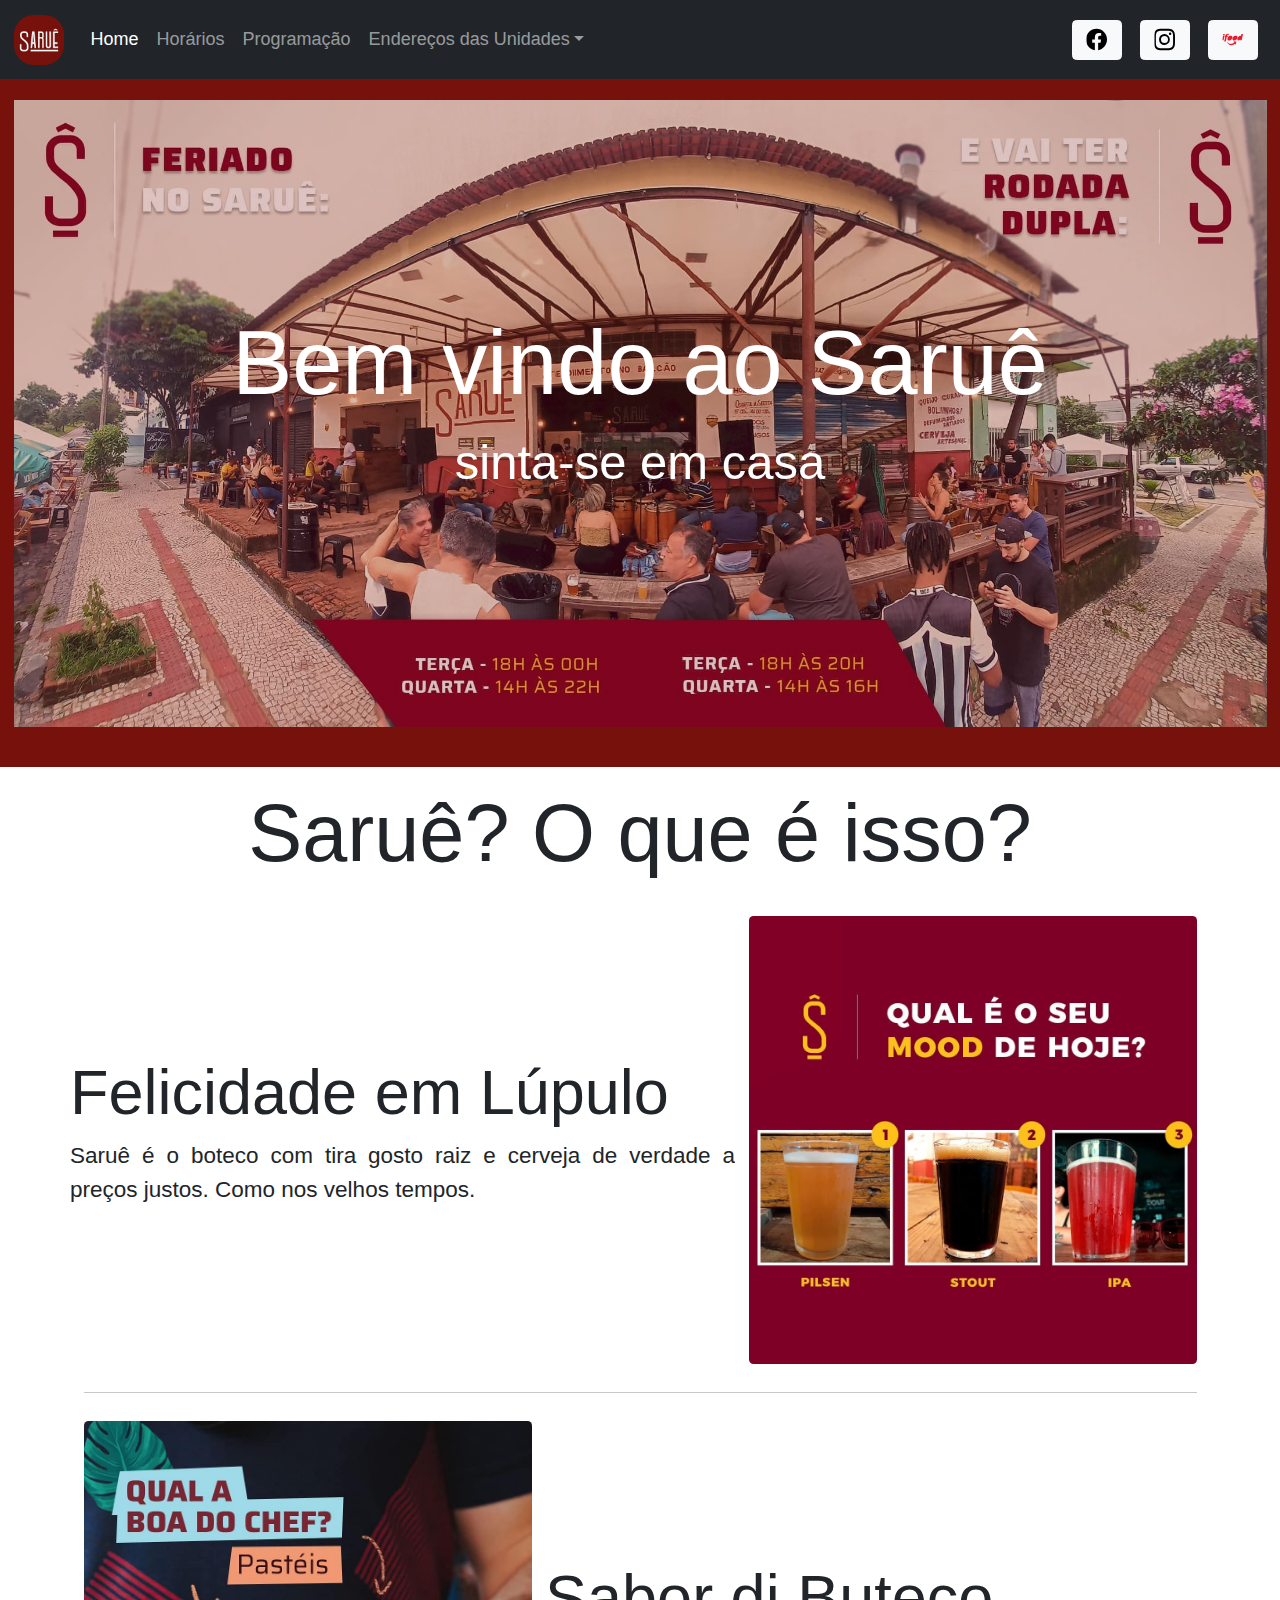
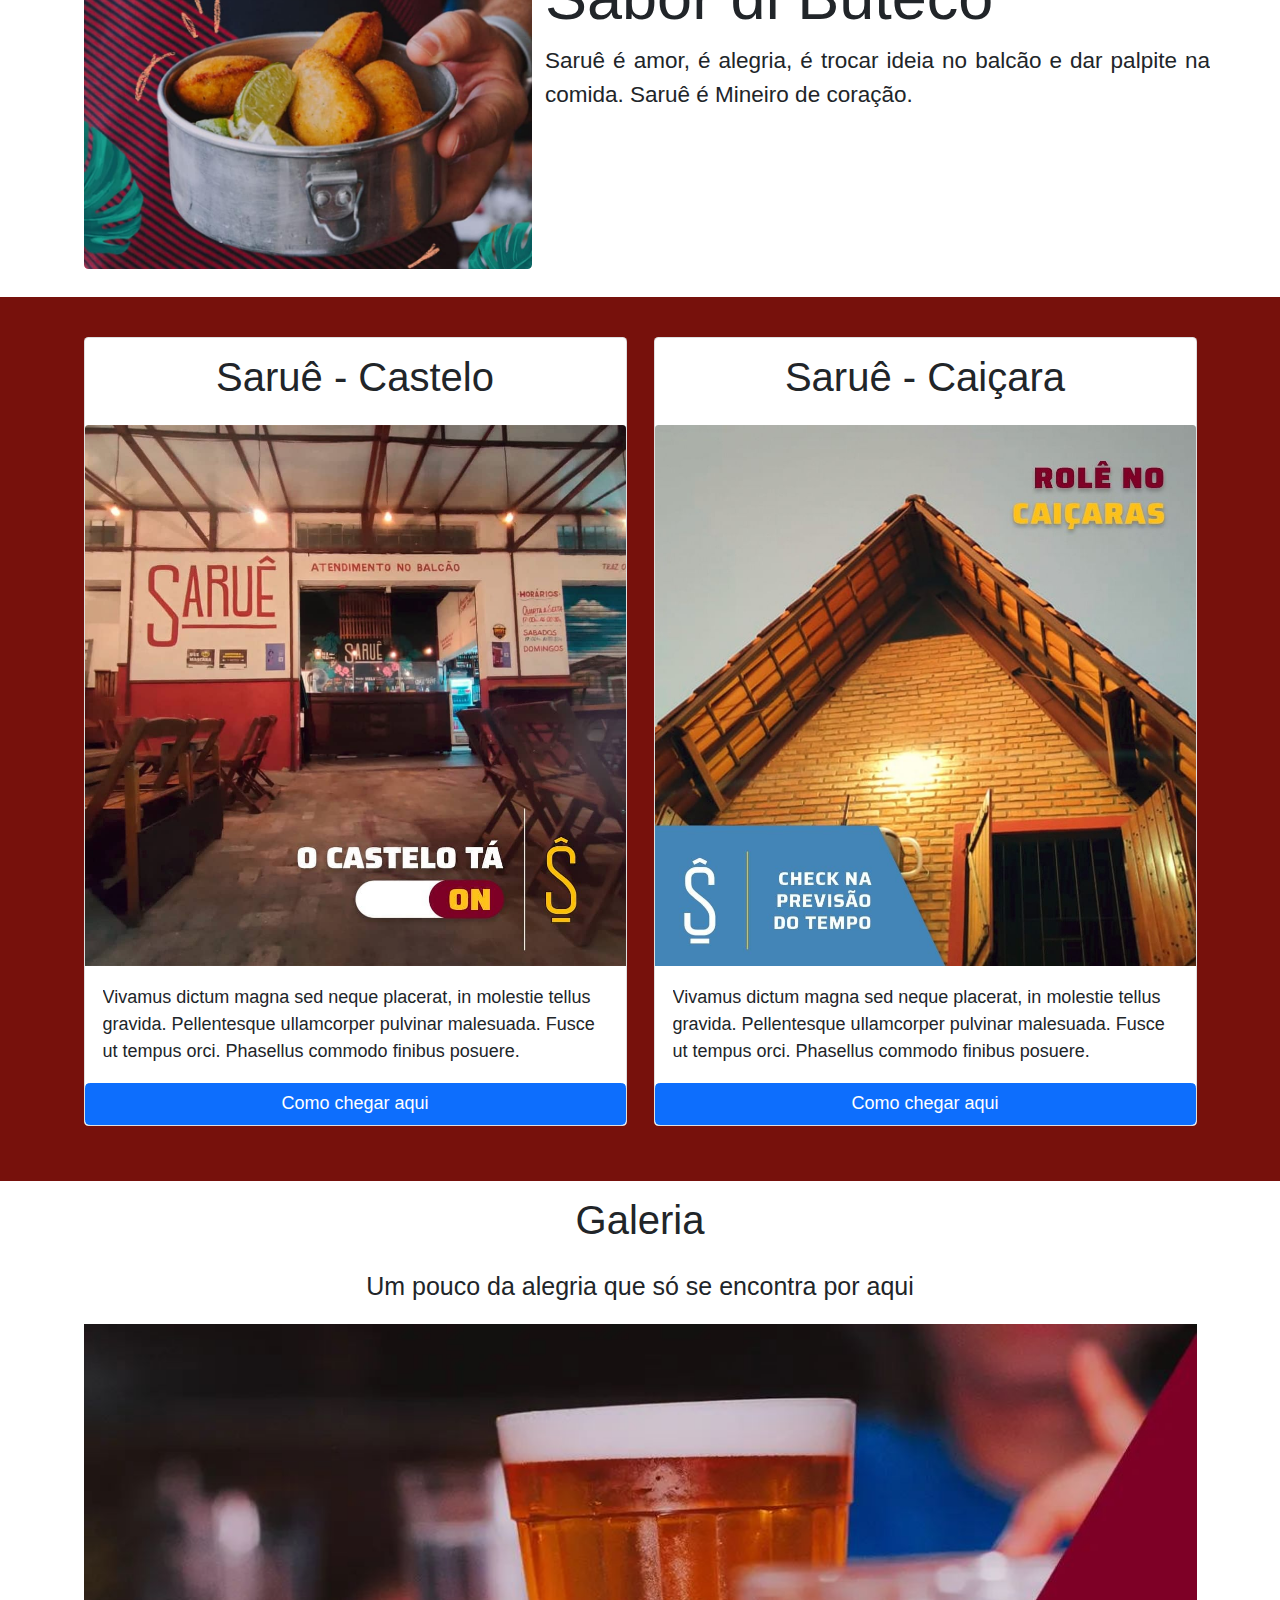
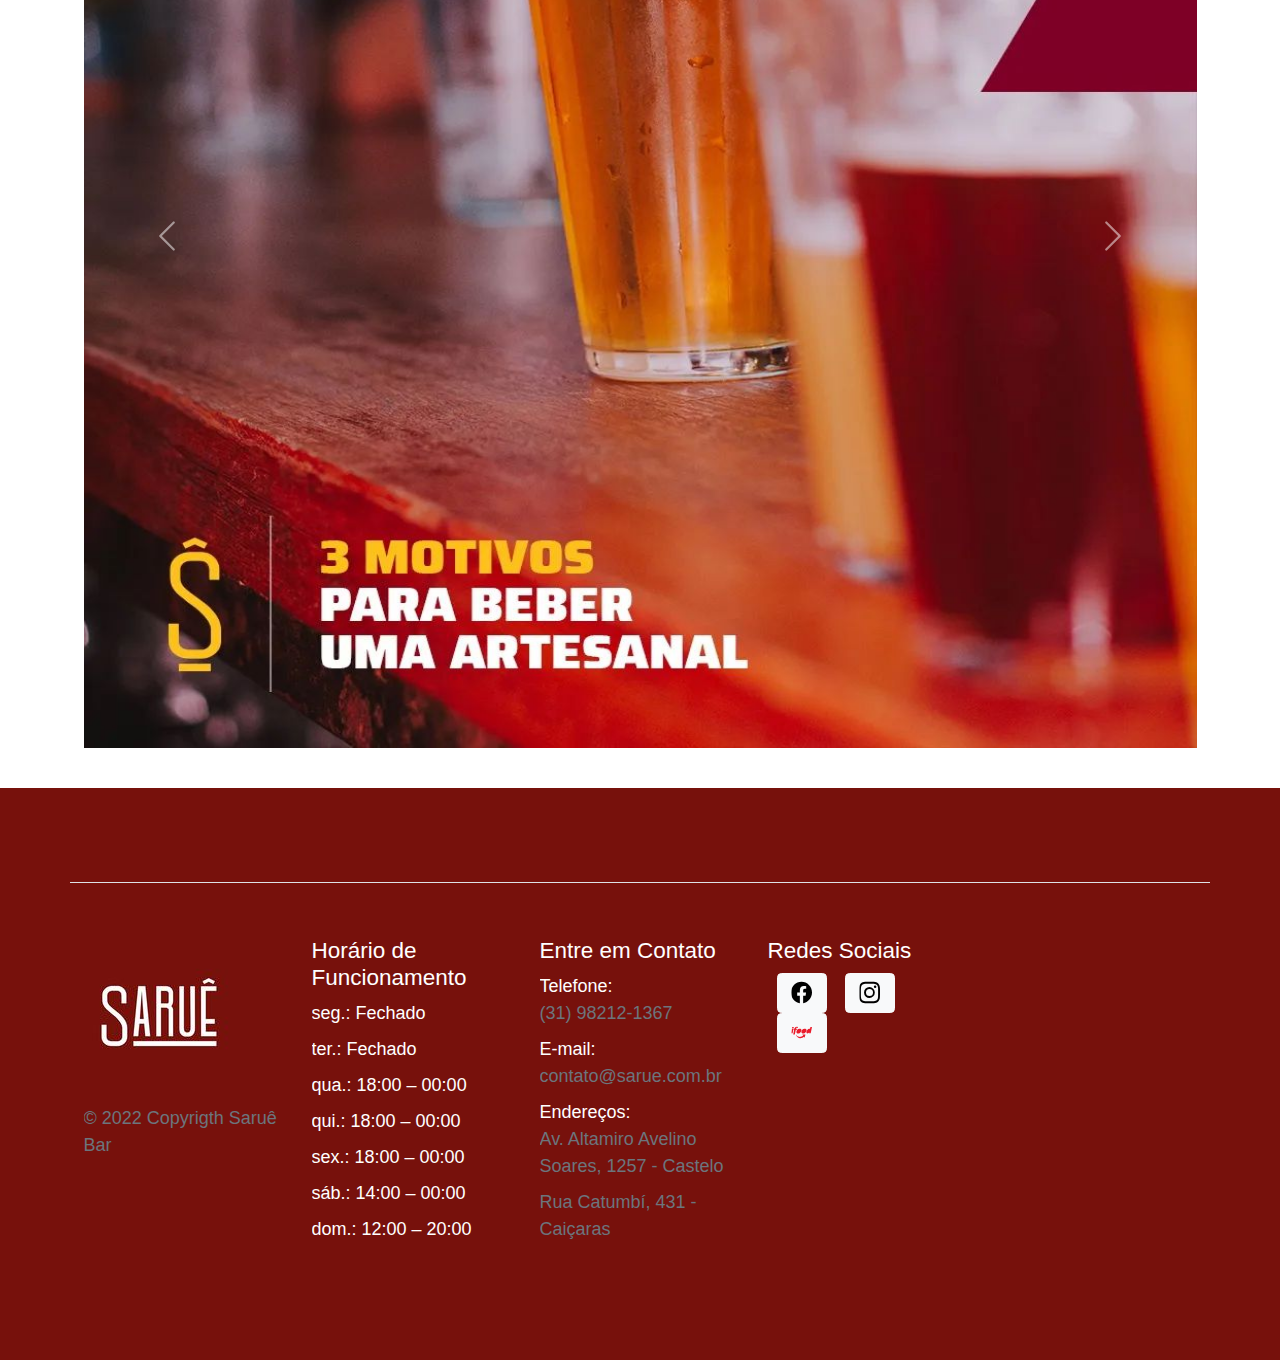
==== index.html @ 0a902777 "add modifica" ====
<!DOCTYPE html>
<html lang="pt-br">
  <head>
    <!-- Required meta tags -->
    <meta charset="utf-8">
    <meta name="viewport" content="width=device-width, initial-scale=1">

    <!-- Bootstrap CSS -->
    <link href="bootstrap.min.css" rel="stylesheet">

    <!-- Custom CSS -->
    <link rel="stylesheet" href="style.css">

    <!-- Favicon -->
    <link rel="shortcut icon" href="logo.jpg" type="image/x-icon">
    
    <title>Saruê! - Belo Horizonte</title>
  </head>
  <body>

    <!-- inicio nav -->
    <nav class="navbar fixed-top navbar-expand-md navbar-dark bg-dark" aria-label="Fourth navbar example">
        <div class="container-fluid">
            <a class="navbar-brand" href="#">
              <img src="logo.jpg" class="logo" alt="Saruê">
            </a>
          <button class="navbar-toggler" type="button" data-bs-toggle="collapse" data-bs-target="#navbarsExample04" aria-controls="navbarsExample04" aria-expanded="false" aria-label="Toggle navigation">
            <span class="navbar-toggler-icon"></span>
          </button>
    
          <div class="collapse navbar-collapse" id="navbarsExample04">
            <ul class="navbar-nav me-auto mb-2 mb-md-0">
              <li class="nav-item">
                <a class="nav-link active" aria-current="page" href="#">Home</a>
              </li>
              <li class="nav-item">
                <a class="nav-link" href="#pe">Horários</a>
              </li>
              <li class="nav-item">
                <a class="nav-link" href="#">Programação</a>
              </li>
              <li class="nav-item dropdown">
                <a class="nav-link dropdown-toggle" href="#" id="dropdown04" data-bs-toggle="dropdown" aria-expanded="false">Endereços das Unidades</a>
                <ul class="dropdown-menu" aria-labelledby="dropdown04">
                  <li><a class="dropdown-item" href="#conteudo2">Saruê - Castelo</a></li>
                  <li><a class="dropdown-item" href="#conteudo2">Saruê - Caiçara</a></li>
                </ul>
              </li>
            </ul>
            <!-- botoes redes sociais -->
            <div class="botoesRedes">
              <ul class="navbar-nav me-auto mb-2 mb-md-0">
                <li class="mx-2">
                  <a href="https://www.facebook.com/Saruebh/"><img class="btn btn-light" src="facebook.svg" alt="facebook" width="50px" height="40px"></a>
                </li>
                <li class="mx-2">
                  <a href="https://www.instagram.com/saruebh/"><img class="btn btn-light" src="instagram.svg" alt="instagram" width="50px" height="40px"></a>
                </li>
                <li class="mx-2">
                  <a href="https://www.ifood.com.br/delivery/belo-horizonte-mg/sarue-castelo/9a29a077-f05b-4400-80f4-abe7b4b3ea69"><img class="btn btn-light" src="ifood-43.svg" width="50px" height="40px" alt=""></a>
                </li>
              </ul>
            </div>
          </div>
        </div>
      </nav>
      <!-- fim nav -->

      <!-- inicio topo -->
      <section id="topo">
        <div class="container-fluid">
          <div class="row position-relative">
            <!-- <div class="col-sm-12">
              <div class="row bg_topo"> -->
                <div class="col-sm-6 bg_esquerdo d-block">
                  <img class="img-fluid opacity-75" src="bg1.jpg" alt="" width="100%">
                </div>
                <div class="col-sm-6 bg_direito d-none d-sm-block">
                  <img class="img-fluid opacity-75" src="bg2.jpg" alt="" width="100%">
                </div>
                <div class="position-absolute top-50 start-50 translate-middle text-center">
                  <h1 class="display-1">Bem vindo ao Saruê</h1>
                  <p class="">sinta-se em casa</p>
                </div>
              </div>
            <!-- </div> -->
          </div>
        </div>
      </section> 
      <!-- fim topo -->

      <!-- inicio conteudo1 -->
      <section id="conteudo1">
        <div class="container pb-3">
          <h2 class="text-center display-2 pt-3">Saruê? O que é isso?</h2>
          <div class="row featurette">
            <div class="col-md-7 position-relative">
              <div id="saiMenor1" class="position-absolute top-50 start-0 translate-middle-y">
                <h3 class="featurette-heading display-4">Felicidade em Lúpulo</h3>
                <p class="lead">Saruê é o boteco com tira gosto raiz e cerveja de verdade a preços justos. Como nos velhos tempos.</p>
              </div>
            </div>
            <div class="col-md-5">
              <img class="rounded float-end" src="cont1img2.jpg" alt="" width="100%">
            </div>
          </div>

          <hr class="featurette-divider">
      
          <div class="row featurette">
            <div class="col-md-7 order-md-2 position-relative">
              <div id="saiMenor2" class="position-absolute top-50 start-0 translate-middle-y">
                <h3 class="featurette-heading display-4">Sabor di Buteco</h3>
                <p class="lead">Saruê é amor, é alegria, é trocar ideia no balcão e dar palpite na comida. Saruê é Mineiro de coração.</p>
              </div>
            </div>
            <div class="col-md-5 order-md-1">
              <img class="rounded float-start" src="cont1img1.jpg" alt="" width="100%">
            </div>
          </div>
        </div>
      </section>
      <!-- fim conteudo1 -->

      <!-- inicio conteudo2 -->
      <section id="conteudo2">
        <div class="container">
          <div class="row">
            <div class="col-sm-6">
              <div class="castelo">
                <div class="card" style="width: 100%;">
                  <h2>Saruê - Castelo</h2>
                  <img src="imgcastelo.jpg" class="card-img-top" alt="">
                  <div class="card-body">
                    <p class="card-text">Vivamus dictum magna sed neque placerat, in molestie tellus gravida. Pellentesque ullamcorper pulvinar malesuada. Fusce ut tempus orci. Phasellus commodo finibus posuere.</p>
                  </div>

                  <!-- Button trigger modal -->
                  <button type="button" class="btn btn-primary" data-bs-toggle="modal" data-bs-target="#rotaCastelo">Como chegar aqui</button>

                  <!-- Modal -->
                  <div class="modal fade" id="rotaCastelo" tabindex="-1" aria-labelledby="exampleModalLabel" aria-hidden="true">
                    <div class="modal-dialog">
                      <div class="modal-content">
                        <div class="modal-header">
                          <h5 class="modal-title" id="exampleModalLabel">Saruê - Castelo</h5>
                          <button type="button" class="btn-close" data-bs-dismiss="modal" aria-label="Close"></button>
                        </div>
                        <div class="modal-body">
                          <p>Av. Altamiro Avelino Soares, 1257 - Castelo, Belo Horizonte - MG, 31330-000</p>
                          <iframe src="https://www.google.com/maps/embed?pb=!1m14!1m8!1m3!1d15008.265990222144!2d-44.0042583!3d-19.8794138!3m2!1i1024!2i768!4f13.1!3m3!1m2!1s0x0%3A0x55b8e7491a922ff!2zU2FydcOq!5e0!3m2!1spt-BR!2sbr!4v1644590963561!5m2!1spt-BR!2sbr" width="100%" height="450" style="border:0;" allowfullscreen="" loading="lazy"></iframe>
                        </div>
                        <div class="modal-footer">
                          <button type="button" class="btn btn-secondary" data-bs-dismiss="modal">Fechar</button>
                        </div>
                      </div>
                    </div>
                  </div>
                </div>
              </div>
            </div>
            <div class="col-sm-6">
              <div class="caicara">
                <div class="card" style="width: 100%;">
                  <h2>Saruê - Caiçara</h2>
                  <img src="imgcaicara.jpg" class="card-img-top" alt="">
                  <div class="card-body">
                    <p class="card-text">Vivamus dictum magna sed neque placerat, in molestie tellus gravida. Pellentesque ullamcorper pulvinar malesuada. Fusce ut tempus orci. Phasellus commodo finibus posuere.</p>
                  </div>

                  <!-- Button trigger modal -->
                  <button type="button" class="btn btn-primary" data-bs-toggle="modal" data-bs-target="#rotaCaicara">Como chegar aqui</button>

                  <!-- Modal -->
                  <div class="modal fade" id="rotaCaicara" tabindex="-1" aria-labelledby="exampleModalLabel" aria-hidden="true">
                    <div class="modal-dialog">
                      <div class="modal-content">
                        <div class="modal-header">
                          <h5 class="modal-title" id="exampleModalLabel">Saruê - Caiçara</h5>
                          <button type="button" class="btn-close" data-bs-dismiss="modal" aria-label="Close"></button>
                        </div>
                        <div class="modal-body">
                          <p>Rua Catumbí, 431 - Caiçaras, Belo Horizonte - MG, 31230-070</p>
                          <iframe src="https://www.google.com/maps/embed?pb=!1m14!1m8!1m3!1d15006.003308558917!2d-43.9650021!3d-19.9032892!3m2!1i1024!2i768!4f13.1!3m3!1m2!1s0x0%3A0x302cb59222d8d83a!2sCasa%20Cultural%20Saru%C3%AA%20-%20Cai%C3%A7ara!5e0!3m2!1spt-BR!2sbr!4v1644592325036!5m2!1spt-BR!2sbr" width="100%" height="450" style="border:0;" allowfullscreen="" loading="lazy"></iframe>
                        </div>
                        <div class="modal-footer">
                          <button type="button" class="btn btn-secondary" data-bs-dismiss="modal">Fechar</button>
                        </div>
                      </div>
                    </div>
                  </div>
                </div>
              </div>
            </div>
          </div>
        </div>
      </section>
      <!-- fim conteudo2 -->

      <!-- conteudo3 -->
      <section id="conteudo3">
        <div class="container">
          <h2>Galeria</h2>
          <p>Um pouco da alegria que só se encontra por aqui</p>
          <div id="carouselExampleControls" class="carousel slide mh-100" data-bs-ride="carousel">
            <div class="carousel-inner">
              <div class="carousel-item active">
                <img src="c1.jpg" class="d-block w-100 img-fluid" alt="">
              </div>
              <div class="carousel-item">
                <img src="c2.jpg" class="d-block w-100 img-fluid" alt="">
              </div>
              <div class="carousel-item">
                <img src="c3.jpg" class="d-block w-100 img-fluid" alt="">
              </div>
              <div class="carousel-item">
                <img src="c4.jpg" class="d-block w-100 img-fluid" alt="">
              </div>
              <div class="carousel-item">
                <img src="c5.jpg" class="d-block w-100 img-fluid" alt="">
              </div>
              <div class="carousel-item">
                <img src="c6.jpg" class="d-block w-100 img-fluid" alt="">
              </div>
              <div class="carousel-item">
                <img src="c7.jpg" class="d-block w-100 img-fluid" alt="">
              </div>
              <div class="carousel-item">
                <img src="c8.jpg" class="d-block w-100 img-fluid" alt="">
              </div>
            </div>
            <button class="carousel-control-prev" type="button" data-bs-target="#carouselExampleControls" data-bs-slide="prev">
              <span class="carousel-control-prev-icon" aria-hidden="true"></span>
              <span class="visually-hidden">Previous</span>
            </button>
            <button class="carousel-control-next" type="button" data-bs-target="#carouselExampleControls" data-bs-slide="next">
              <span class="carousel-control-next-icon" aria-hidden="true"></span>
              <span class="visually-hidden">Next</span>
            </button>
          </div>
        </div>
      </section>
      <!-- fim conteudo3 -->

      <!-- inicio footer -->
      <footer id="pe">
        <div class="container">
          <div class="row row-cols-5 py-5 my-5 border-top">
            <div class="col logo-footer">
              <a href="#" class="d-flex align-items-center mb-3 link-dark text-decoration-none">
                <img src="logo.jpg" class="" alt="Saruê">
              </a>
              <p class="text-muted">&copy; 2022 Copyrigth Saruê Bar</p>
            </div>

            <!-- <div class="col">
        
            </div> -->

            <div class="col horarioFooter">
              <h5>Horário de Funcionamento</h5>
              <ul class="nav flex-column">
                <li class="nav-item mb-2">seg.: Fechado</li>
                <li class="nav-item mb-2">ter.:	Fechado</li>
                <li class="nav-item mb-2">qua.:	18:00 – 00:00</li>
                <li class="nav-item mb-2">qui.:	18:00 – 00:00</li>
                <li class="nav-item mb-2">sex.:	18:00 – 00:00</li>
                <li class="nav-item mb-2">sáb.:	14:00 – 00:00</li>
                <li class="nav-item mb-2">dom.:	12:00 – 20:00</li>
              </ul>
            </div>
        
            <div class="col contatoFooter">
              <h5>Entre em Contato</h5>
              <ul class="nav flex-column">
                <li class="nav-item mb-2">Telefone:<a href="tel:+5531982121367" class="nav-link p-0 text-muted">(31) 98212-1367</a></li>
                <li class="nav-item mb-2">E-mail:<a href="mailto:contato@sarue.com.br" class="nav-link p-0 text-muted">contato@sarue.com.br</a></li>
                <li class="nav-item mb-2">Endereços:<a href="https://g.page/Sarue?share" class="nav-link p-0 text-muted">Av. Altamiro Avelino Soares, 1257 - Castelo</a></li>
                <li class="nav-item mb-2"><a href="https://goo.gl/maps/k6HWyChr3aiezYVj8" class="nav-link p-0 text-muted">Rua Catumbí, 431 - Caiçaras</a></li>
              </ul>
            </div>
        
            <div class="col float-md-end redesFooter">
              <h5>Redes Sociais</h5>
              <ul class="nav">
                <li class="mx-2">
                  <a href="https://www.facebook.com/Saruebh/"><img class="btn btn-light" src="facebook.svg" alt="facebook" width="50px" height="40px"></a>
                </li>
                <li class="mx-2">
                  <a href="https://www.instagram.com/saruebh/"><img class="btn btn-light" src="instagram.svg" alt="instagram" width="50px" height="40px"></a>
                </li>
                <li class="mx-2">
                  <a href="https://www.ifood.com.br/delivery/belo-horizonte-mg/sarue-castelo/9a29a077-f05b-4400-80f4-abe7b4b3ea69"><img class="btn btn-light" src="ifood-43.svg" width="50px" height="40px" alt=""></a>
                </li>
              </ul>
            </div>
          </div>
        </div>
        
      </footer>
      <!-- fim footer -->

    <!-- Optional JavaScript -->
    <script src="script.js"></script>
    <script src="bootstrap.bundle.min.js" ></script>   
  </body>
</html>
---- style.css ----
/* geral */
* {
    font-size: 18px;
    overflow-x: hidden;
    font-family: Comfortaa, sans-serif;
}

body {
    background-color: #77110c;
}

nav {
    background-color: black;
    margin-bottom: 40px;
}

/* topo */
section#topo {
    font-family: Cambria, Cochin, Georgia, Times, 'Times New Roman', serif;
    color: #fff;
}

section#topo p {
    font-size: 49px;
}

.logo {
    width: 50px;
    border-radius: 20px;
}
#topo {
    padding-top: 100px;
    margin-bottom: 40px;
}

.bg_esquerdo {
    margin-right: 0;
    padding-right: 0;
    
}
.bg_direito {
    margin-left: 0;
    padding-left: 0;
    
}

/* conteudo1 */
#conteudo1 {
    background-color: #fff;
    text-align: justify;
    margin-bottom: 40px;
}
#conteudo1 h2 {
    padding-bottom: 15px;
}
#conteudo1 img {
    margin: 10px 0;
}

/* conteudo2 */
#conteudo2 {
    margin-bottom: 40px;
}
#conteudo2 h2 {
    padding: 15px;
    text-align: center;
    font-size: 40px;
}
.castelo, .caicara {
    padding-bottom: 15px;
}

/* conteudo3 */
#conteudo3 {
    background-color: #fff;
    margin-bottom: 40px;
    padding-bottom: 40px
}

#conteudo3 h2 {
    text-align: center;
    padding: 15px;
    font-size: 40px;
}
#conteudo3 p {
    font-size: 25px;
    text-align: center;
}

.carousel-inner > .carousel-item > img {
    max-height: 1024px; 
}

/* footer */
footer h5, li {
    color: #fff;
}
.b-example-divider {
    height: 3rem;
    background-color: rgba(0, 0, 0, .1);
    border: solid rgba(0, 0, 0, .15);
    border-width: 1px 0;
    box-shadow: inset 0 .5em 1.5em rgba(0, 0, 0, .1), inset 0 .125em .5em rgba(0, 0, 0, .15);
  }
  
  .bi {
    vertical-align: -.125em;
    fill: currentColor;
  }
  

/* responsividade */
/*Extra small devices (portrait phones, menor que 576px)*/
@media (max-width: 575.98px) {
    .botoesRedes li {
        padding: 10px;
    }
    .botoesRedes ul {
        flex-direction: row;
    }
    #topo h1 {
        font-size: 2em;
    }
    section#topo p {
        font-size: 1.5em;
    }
    .bg_esquerdo {
        padding-right: 15px;
    }
    .conteudo1 h2 p {
        position: absolute;
    }
    .display-2 {
        font-size: 34px;
    }
    h3 {
        font-size: 29px;
    }
    footer, p, h5, li, a {
        font-size: 12px;
    }
    #pe .redesFooter {
        text-align: center;
        width: 100%;
    }
    #pe .redesFooter ul li a {
        padding-left: 30px;
        display: inline-flex;
    }
    #pe .contatoFooter {
        text-align: center;
        padding: 0;
        width: 120px;
    }
    #pe .horarioFooter {
        width: 150px;
    }
  }

  /*Small devices (landscape phones, 576px e maiores)*/
  @media (min-width: 576px) and (max-width: 767.98px) {
    .botoesRedes li {
        padding: 10px;
    }
    .botoesRedes ul {
        flex-direction: row;
    }
    #topo h1 {
        font-size: 2em;
    }
    section#topo p {
        font-size: 1.5em;
    }
    
    .conteudo1 h2 p {
        position: absolute;
    }
    .display-2 {
        font-size: 34px;
    }
    h3 {
        font-size: 29px;
    }
    footer, p, h5, li, a {
        font-size: 12px;
    }
    #pe .redesFooter {
        text-align: center;
        width: 100%;
    }
    #pe .redesFooter ul li a {
        padding-left: 30px;
        display: inline-flex;
    }
    #pe .contatoFooter {
        text-align: center;
        padding: 0;
        width: 120px;
    }
    #pe .horarioFooter {
        width: 150px;
    }
  }

  /*Medium devices (tablets, 768px e maiores)*/
  @media (min-width: 768px) and (max-width: 991.98px) {
    #pe .redesFooter ul li a {
        padding-left: 30px;
        display: inline-flex;
  }

  /*Large devices (desktops, 992px e maiores)*/
  @media (min-width: 992px) and (max-width: 1199.98px) {
    
  }

  /*Extra large devices (large desktops, 1200px  e maiores)*/
  @media (min-width: 1200px) {
  }
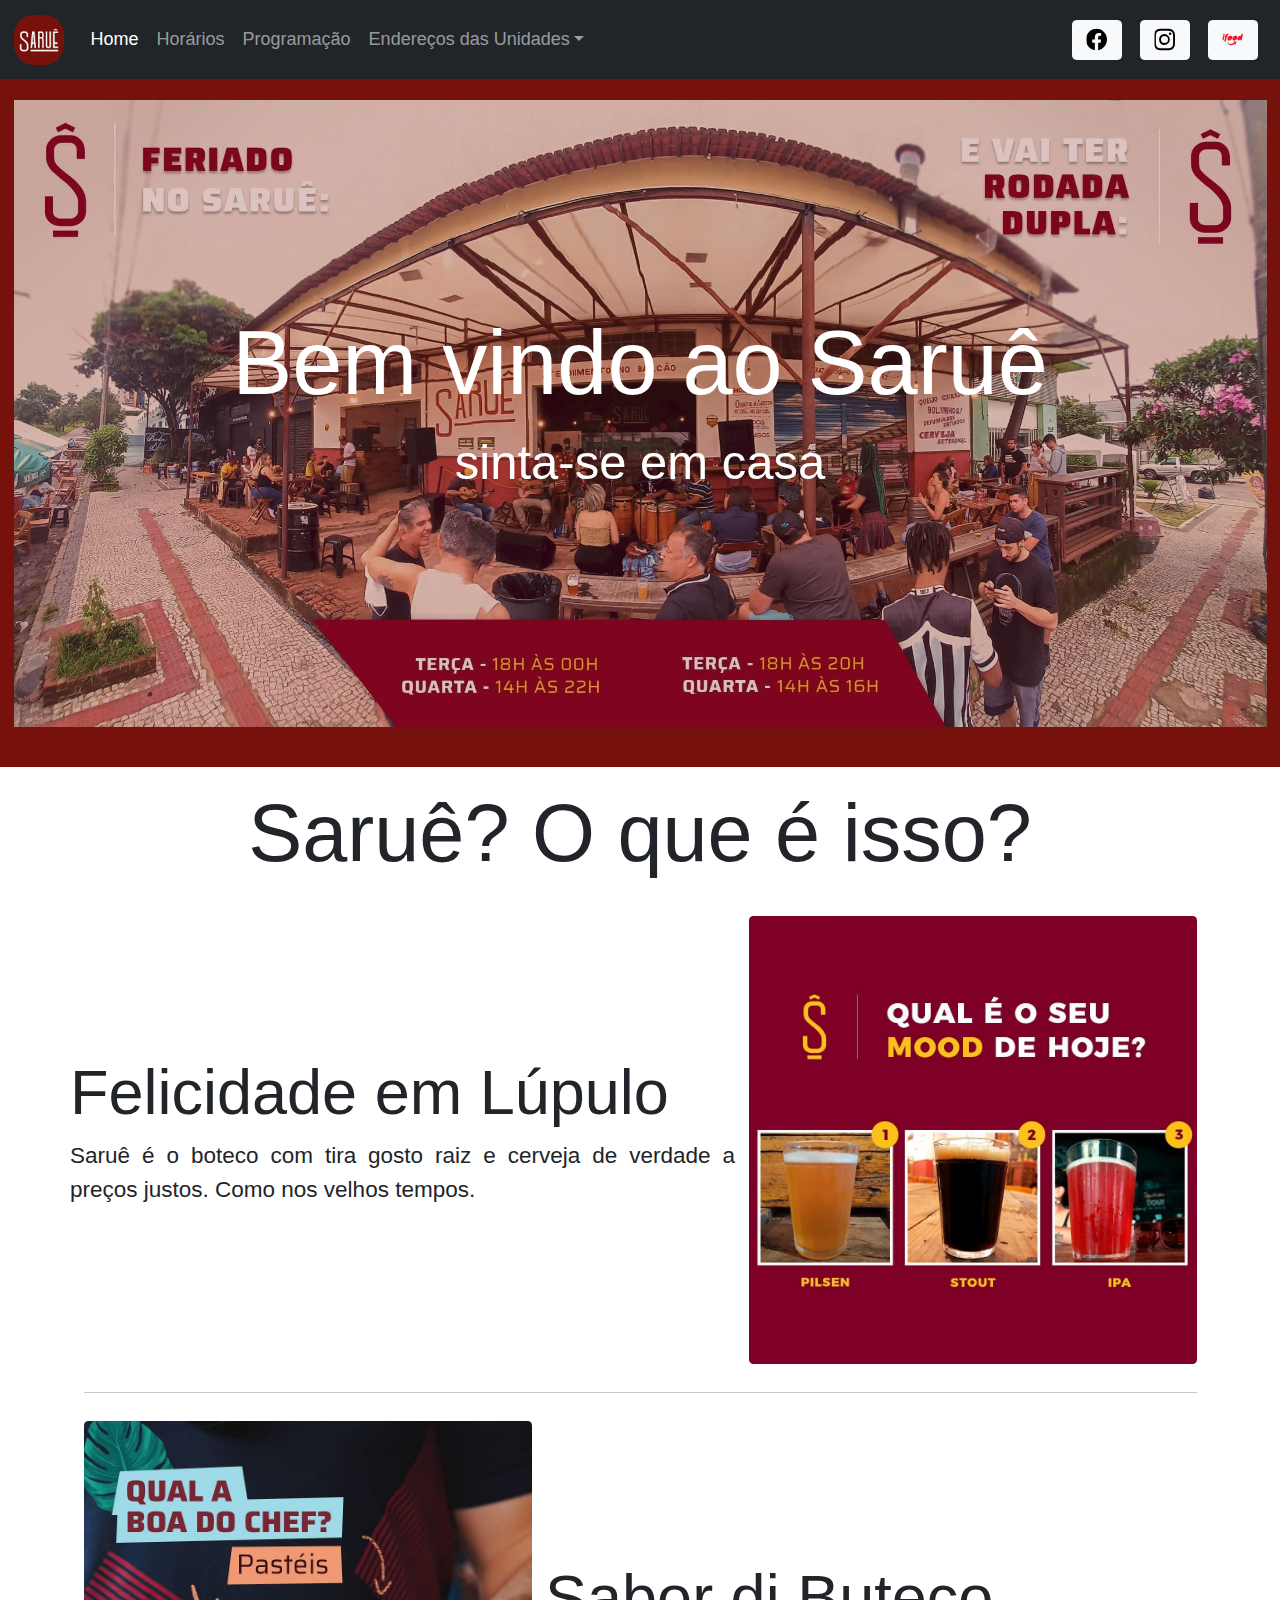
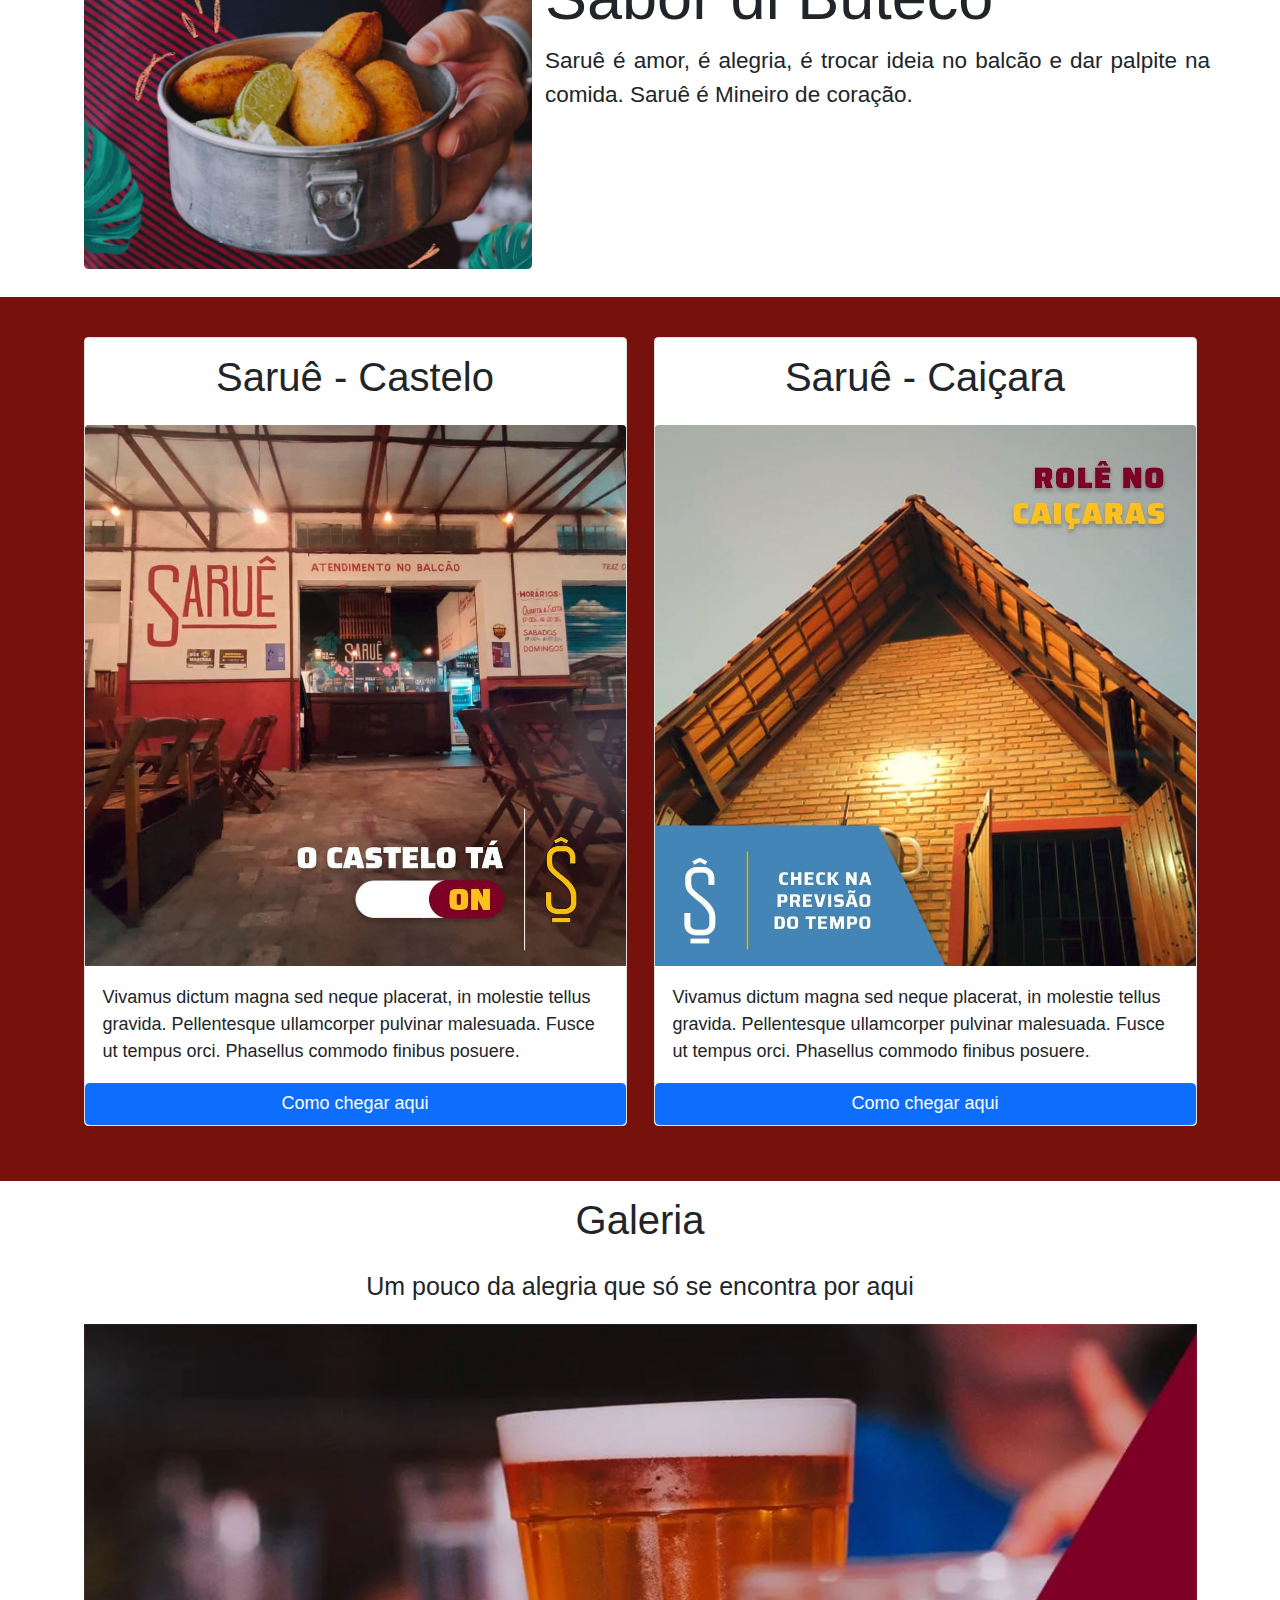
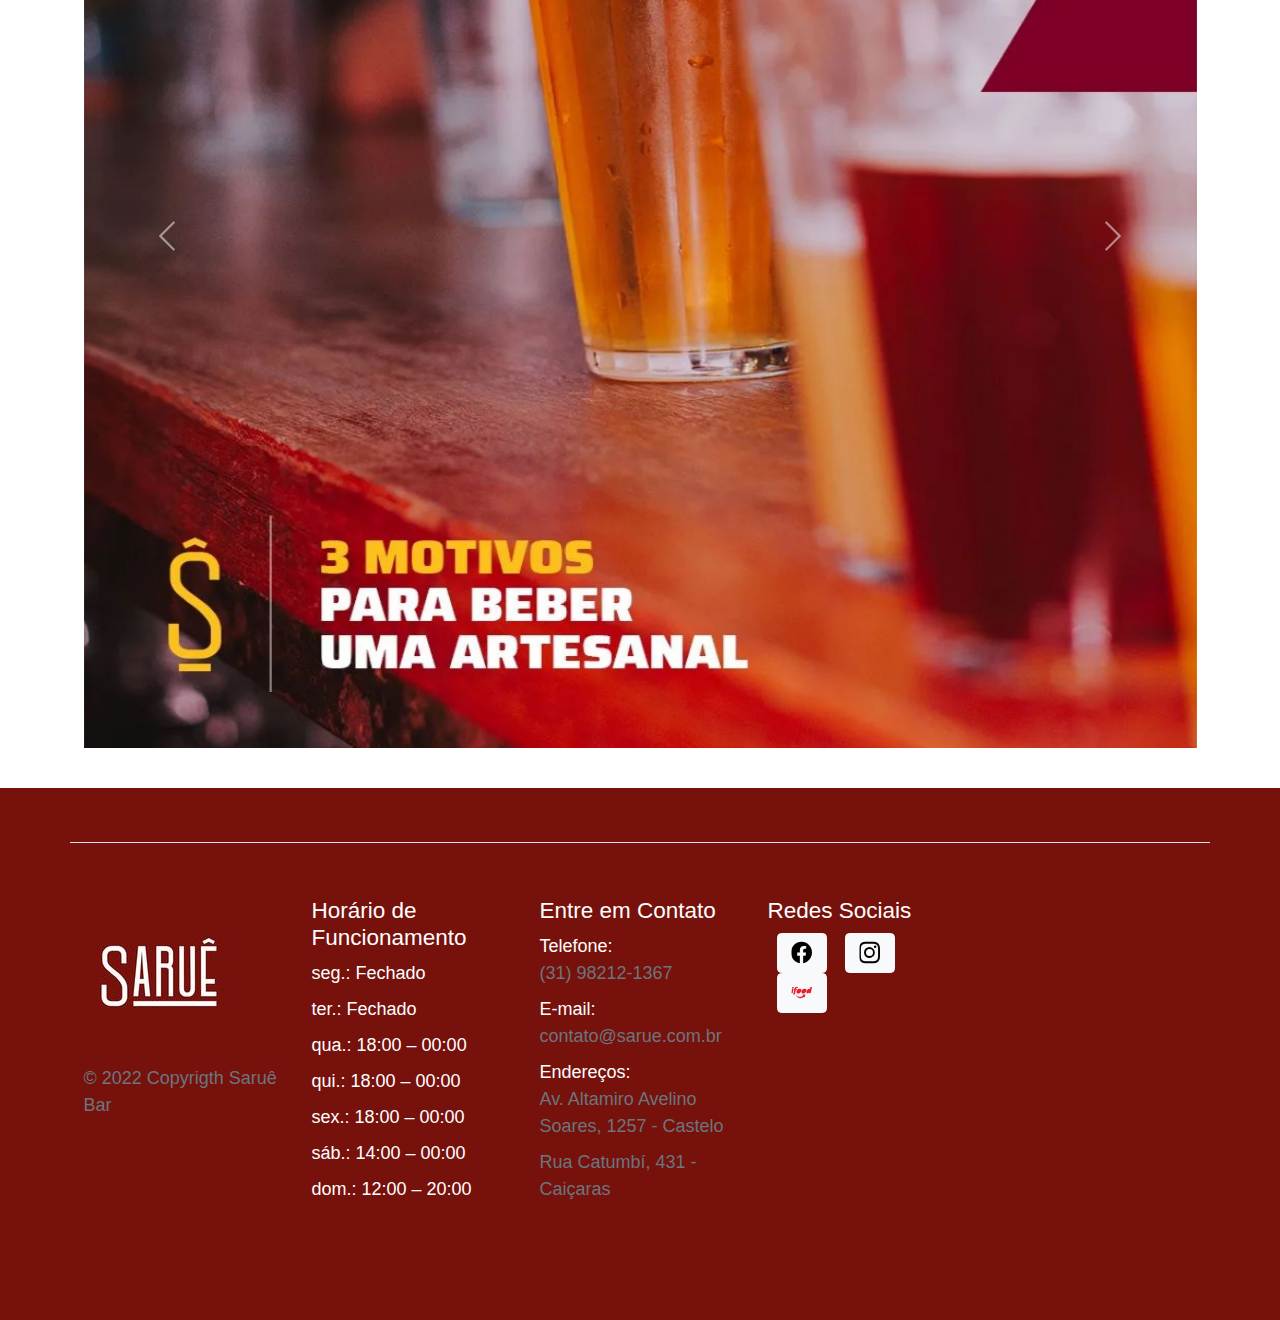
==== commit 875da0b9: "correção dropdown" ====
--- a/index.html
+++ b/index.html
@@ -39,6 +39,8 @@
               <li class="nav-item">
                 <a class="nav-link" href="#">Programação</a>
               </li>
+
+              <!-- Dropdown menu -->
               <li class="nav-item dropdown">
                 <a class="nav-link dropdown-toggle" href="#" id="dropdown04" data-bs-toggle="dropdown" aria-expanded="false">Endereços das Unidades</a>
                 <ul class="dropdown-menu" aria-labelledby="dropdown04">
@@ -248,7 +250,7 @@
           <div class="row row-cols-5 py-5 my-5 border-top">
             <div class="col logo-footer">
               <a href="#" class="d-flex align-items-center mb-3 link-dark text-decoration-none">
-                <img src="logo.jpg" class="" alt="Saruê">
+                <img src="logo.jpg" class="img-fluid" alt="Saruê">
               </a>
               <p class="text-muted">&copy; 2022 Copyrigth Saruê Bar</p>
             </div>
--- a/style.css
+++ b/style.css
@@ -1,7 +1,6 @@
 /* geral */
 * {
     font-size: 18px;
-    overflow-x: hidden;
     font-family: Comfortaa, sans-serif;
 }
 
@@ -69,14 +68,12 @@
 .castelo, .caicara {
     padding-bottom: 15px;
 }
-
 /* conteudo3 */
 #conteudo3 {
     background-color: #fff;
     margin-bottom: 40px;
     padding-bottom: 40px
 }
-
 #conteudo3 h2 {
     text-align: center;
     padding: 15px;
@@ -86,7 +83,6 @@
     font-size: 25px;
     text-align: center;
 }
-
 .carousel-inner > .carousel-item > img {
     max-height: 1024px; 
 }
@@ -101,17 +97,19 @@
     border: solid rgba(0, 0, 0, .15);
     border-width: 1px 0;
     box-shadow: inset 0 .5em 1.5em rgba(0, 0, 0, .1), inset 0 .125em .5em rgba(0, 0, 0, .15);
-  }
-  
-  .bi {
+}
+.bi {
     vertical-align: -.125em;
     fill: currentColor;
-  }
+}
   
 
 /* responsividade */
 /*Extra small devices (portrait phones, menor que 576px)*/
 @media (max-width: 575.98px) {
+    * {
+        overflow-x: hidden;
+    }
     .botoesRedes li {
         padding: 10px;
     }
@@ -155,10 +153,10 @@
     #pe .horarioFooter {
         width: 150px;
     }
-  }
-
-  /*Small devices (landscape phones, 576px e maiores)*/
-  @media (min-width: 576px) and (max-width: 767.98px) {
+}
+
+/*Small devices (landscape phones, 576px e maiores)*/
+@media (min-width: 576px) and (max-width: 767.98px) {
     .botoesRedes li {
         padding: 10px;
     }
@@ -200,20 +198,21 @@
     #pe .horarioFooter {
         width: 150px;
     }
-  }
-
-  /*Medium devices (tablets, 768px e maiores)*/
-  @media (min-width: 768px) and (max-width: 991.98px) {
+}
+
+/*Medium devices (tablets, 768px e maiores)*/
+@media (min-width: 768px) and (max-width: 991.98px) {
     #pe .redesFooter ul li a {
         padding-left: 30px;
         display: inline-flex;
-  }
-
-  /*Large devices (desktops, 992px e maiores)*/
-  @media (min-width: 992px) and (max-width: 1199.98px) {
-    
-  }
-
-  /*Extra large devices (large desktops, 1200px  e maiores)*/
-  @media (min-width: 1200px) {
-  }+    }    
+}
+
+/*Large devices (desktops, 992px e maiores)*/
+@media (min-width: 992px) and (max-width: 1199.98px) {
+    
+}
+
+/*Extra large devices (large desktops, 1200px  e maiores)*/
+@media (min-width: 1200px) {
+}